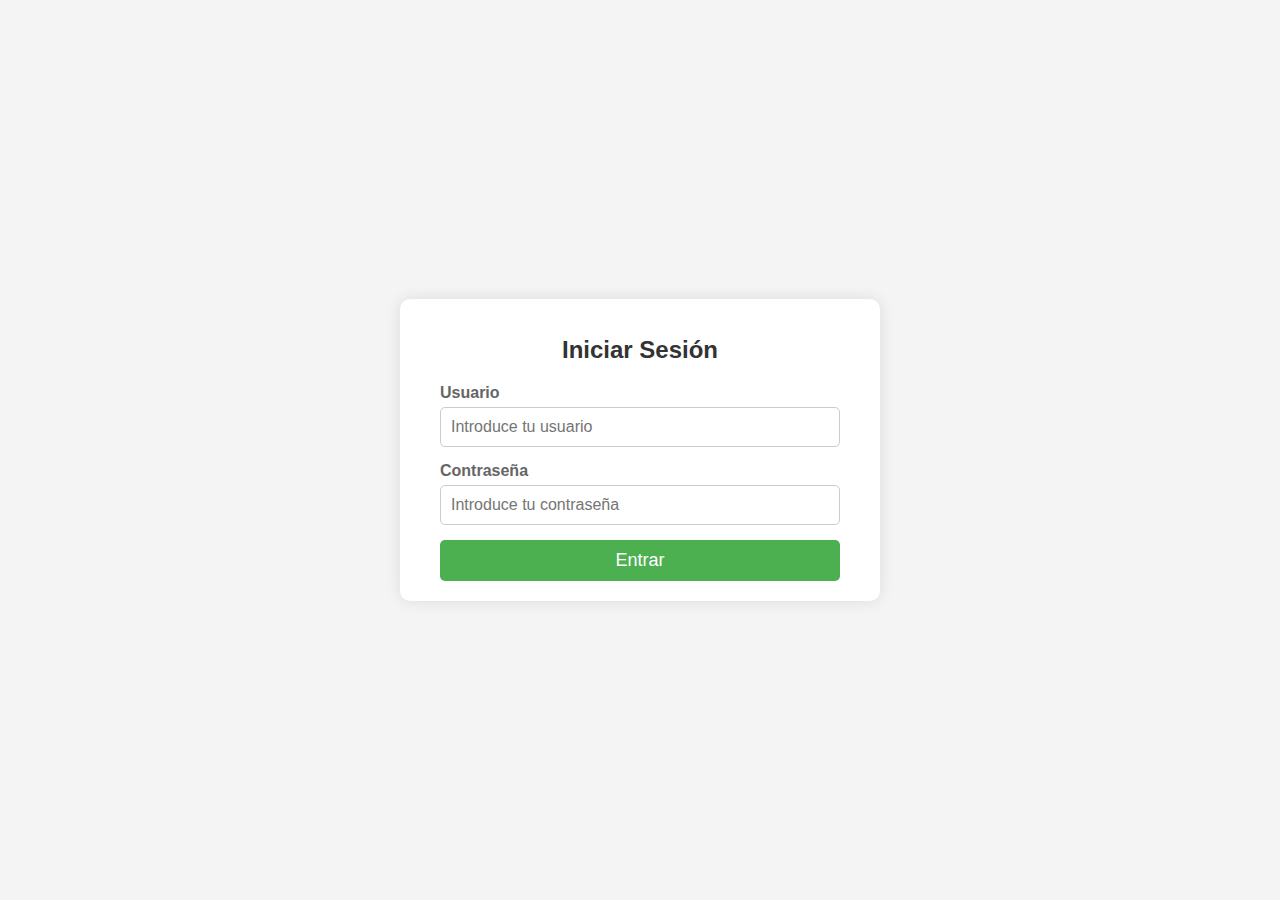
==== rutina.html @ 5ce33b52 "Primer Commit" ====
<!DOCTYPE html>
<html lang="es">
<head>
    <meta charset="UTF-8">
    <meta name="viewport" content="width=device-width, initial-scale=1.0">
    <link rel="stylesheet" href="css/styles.css">
    <script src="./js/rutina.js" type="module"></script>
    <title>Rutina de Gimnasio</title>
</head>
<body>
    <h1>Rutina de Gimnasio de <span id="nombreUsuario"></span></h1>
    <div id="ejerciciosContainer">
        <!-- Aquí se cargarán los ejercicios -->
    </div>
</body>
</html>
---- css/styles.css ----
/* Estilos generales */
body {
    font-family: Arial, sans-serif;
    background-color: #f4f4f4;
    margin: 0;
    display: flex;
    justify-content: center;
    align-items: center;
    height: 100vh;
}

/* Contenedor del formulario de login */
.login-container {
    background-color: #ffffff;
    padding: 20px 40px;
    border-radius: 10px;
    box-shadow: 0px 0px 15px rgba(0, 0, 0, 0.1);
    width: 100%;
    max-width: 400px;
    text-align: center;
}

/* Título del formulario */
.login-container h1 {
    margin-bottom: 20px;
    color: #333333;
    font-size: 24px;
}

/* Etiquetas de los campos */
.login-container label {
    display: block;
    margin-bottom: 5px;
    font-weight: bold;
    color: #666666;
    text-align: left;
}

/* Campos de entrada */
.login-container input[type="text"],
.login-container input[type="password"] {
    width: 100%;
    padding: 10px;
    margin-bottom: 15px;
    border: 1px solid #cccccc;
    border-radius: 5px;
    box-sizing: border-box;
    font-size: 16px;
}

/* Botón de enviar */
.login-container button {
    width: 100%;
    padding: 10px;
    background-color: #4CAF50;
    color: white;
    border: none;
    border-radius: 5px;
    font-size: 18px;
    cursor: pointer;
}

.login-container button:hover {
    background-color: #45a049;
}

/* Estilo para dispositivos móviles */
@media (max-width: 600px) {
    .login-container {
        padding: 15px 30px;
    }
}
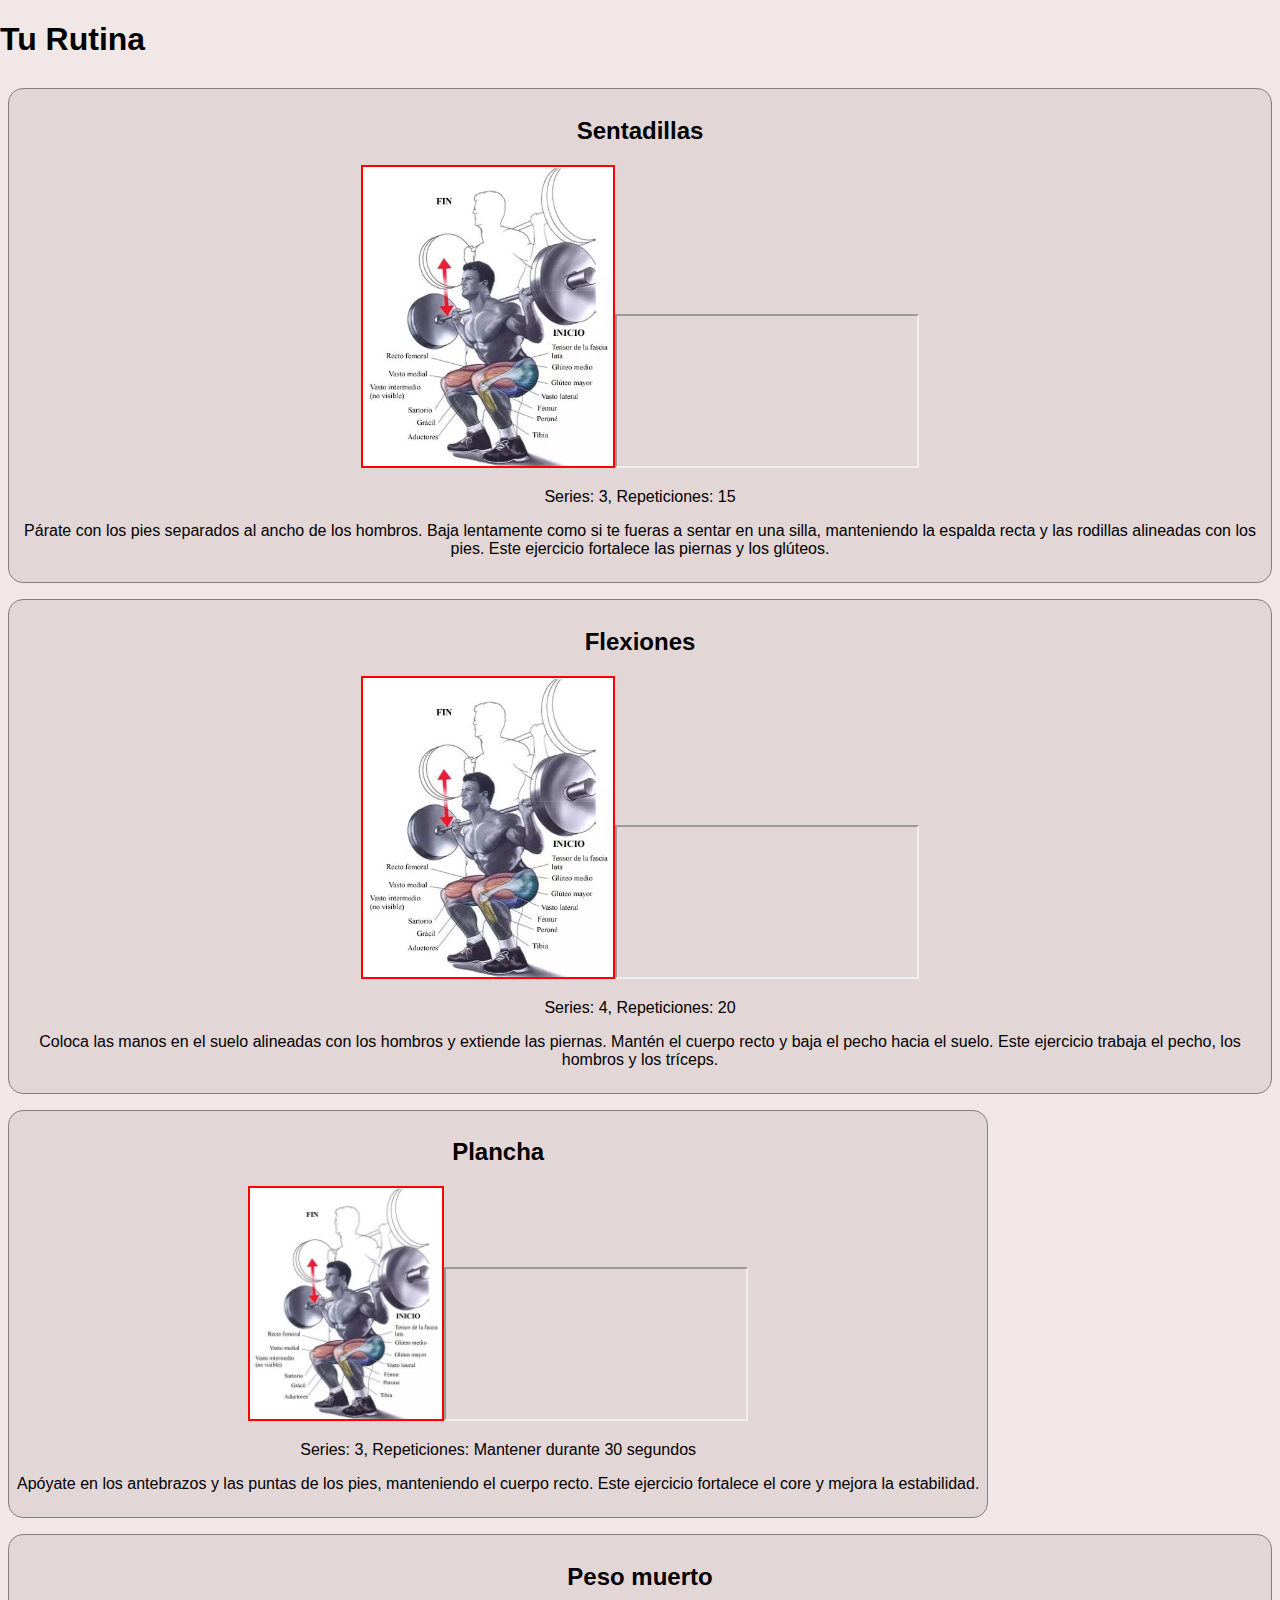
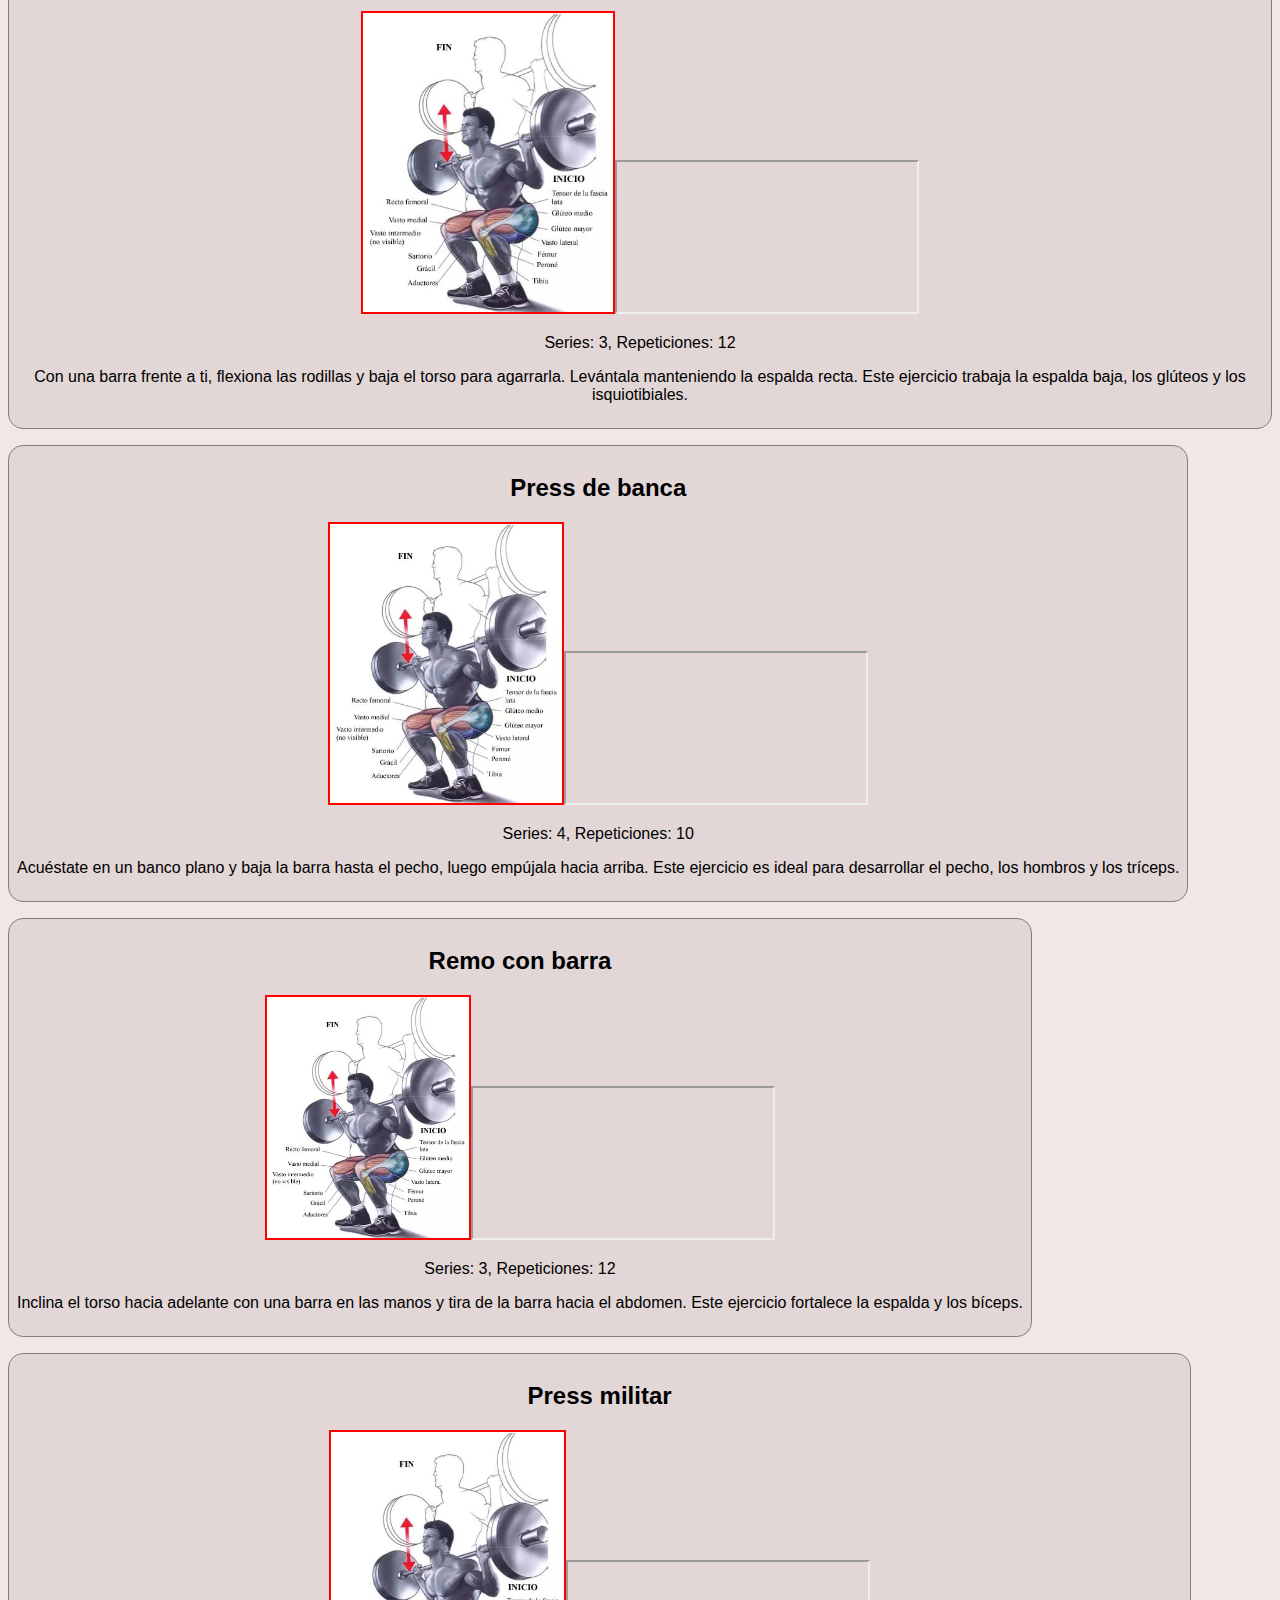
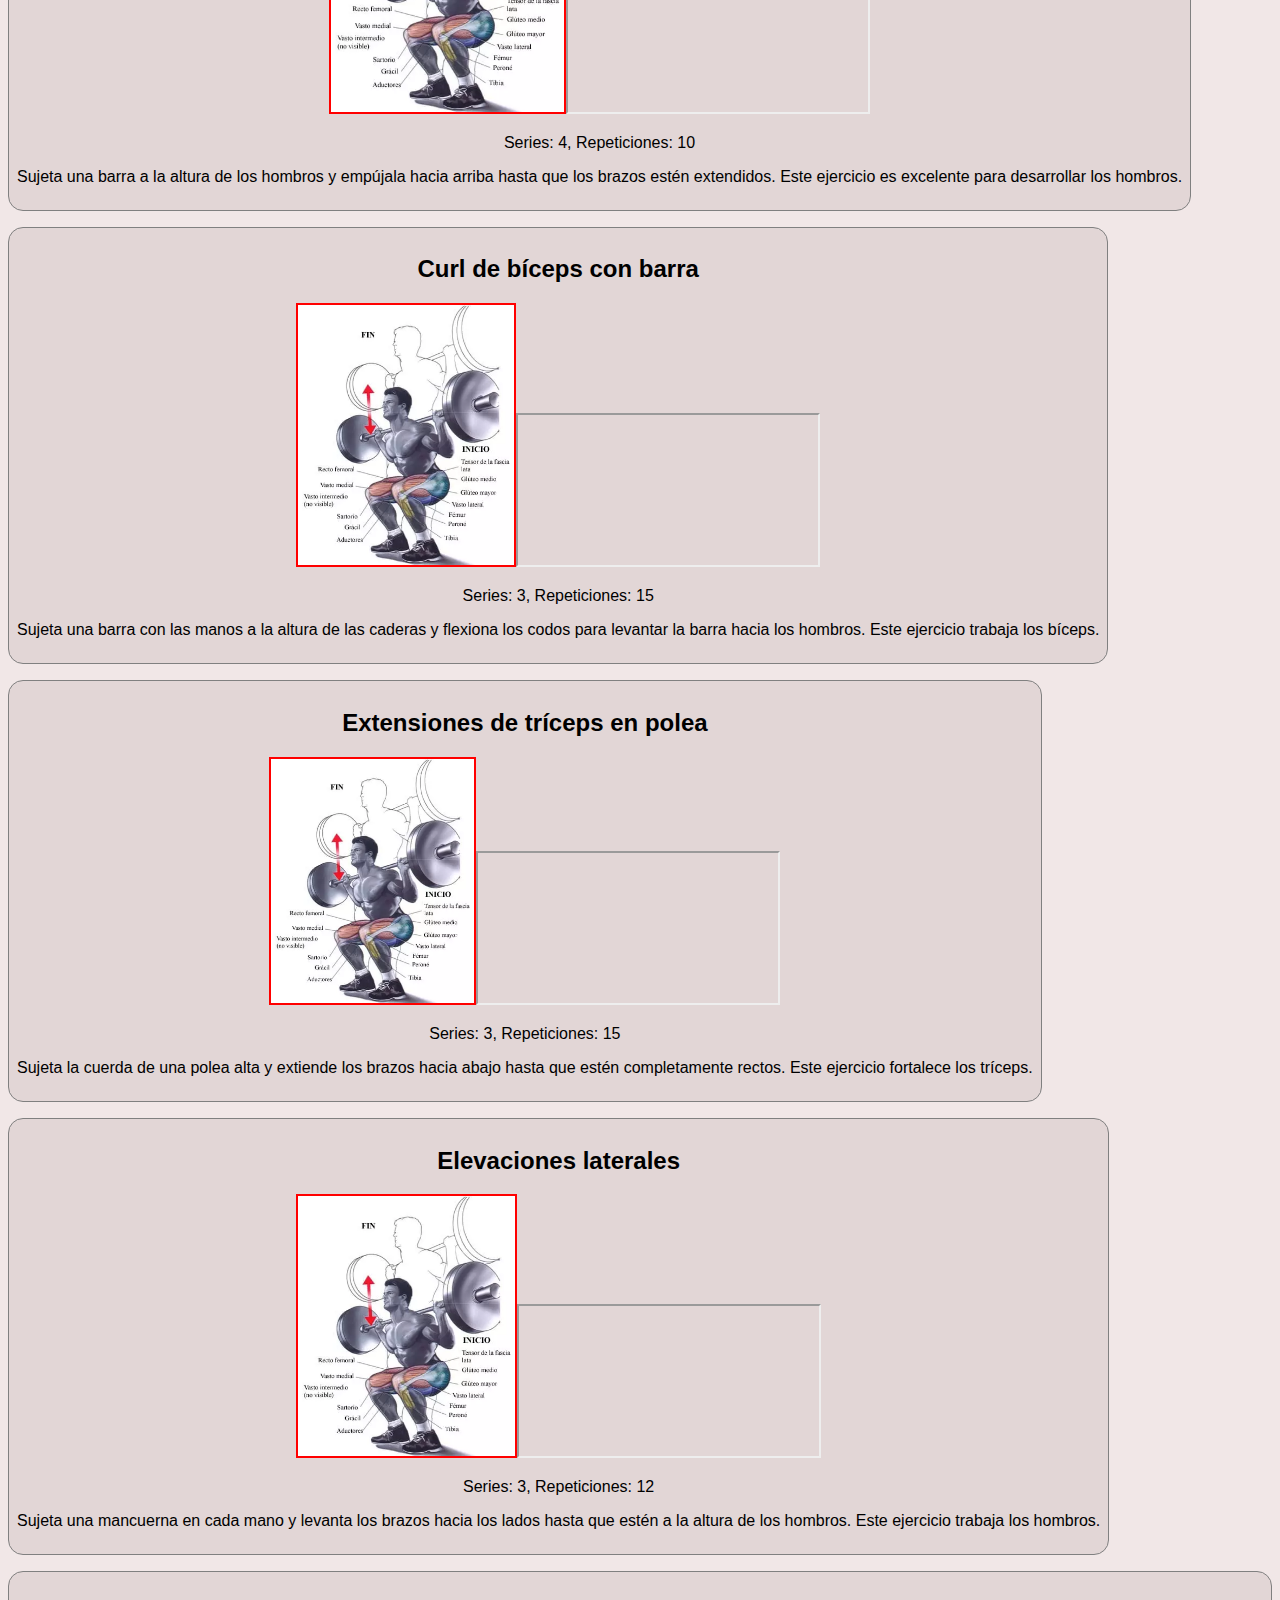
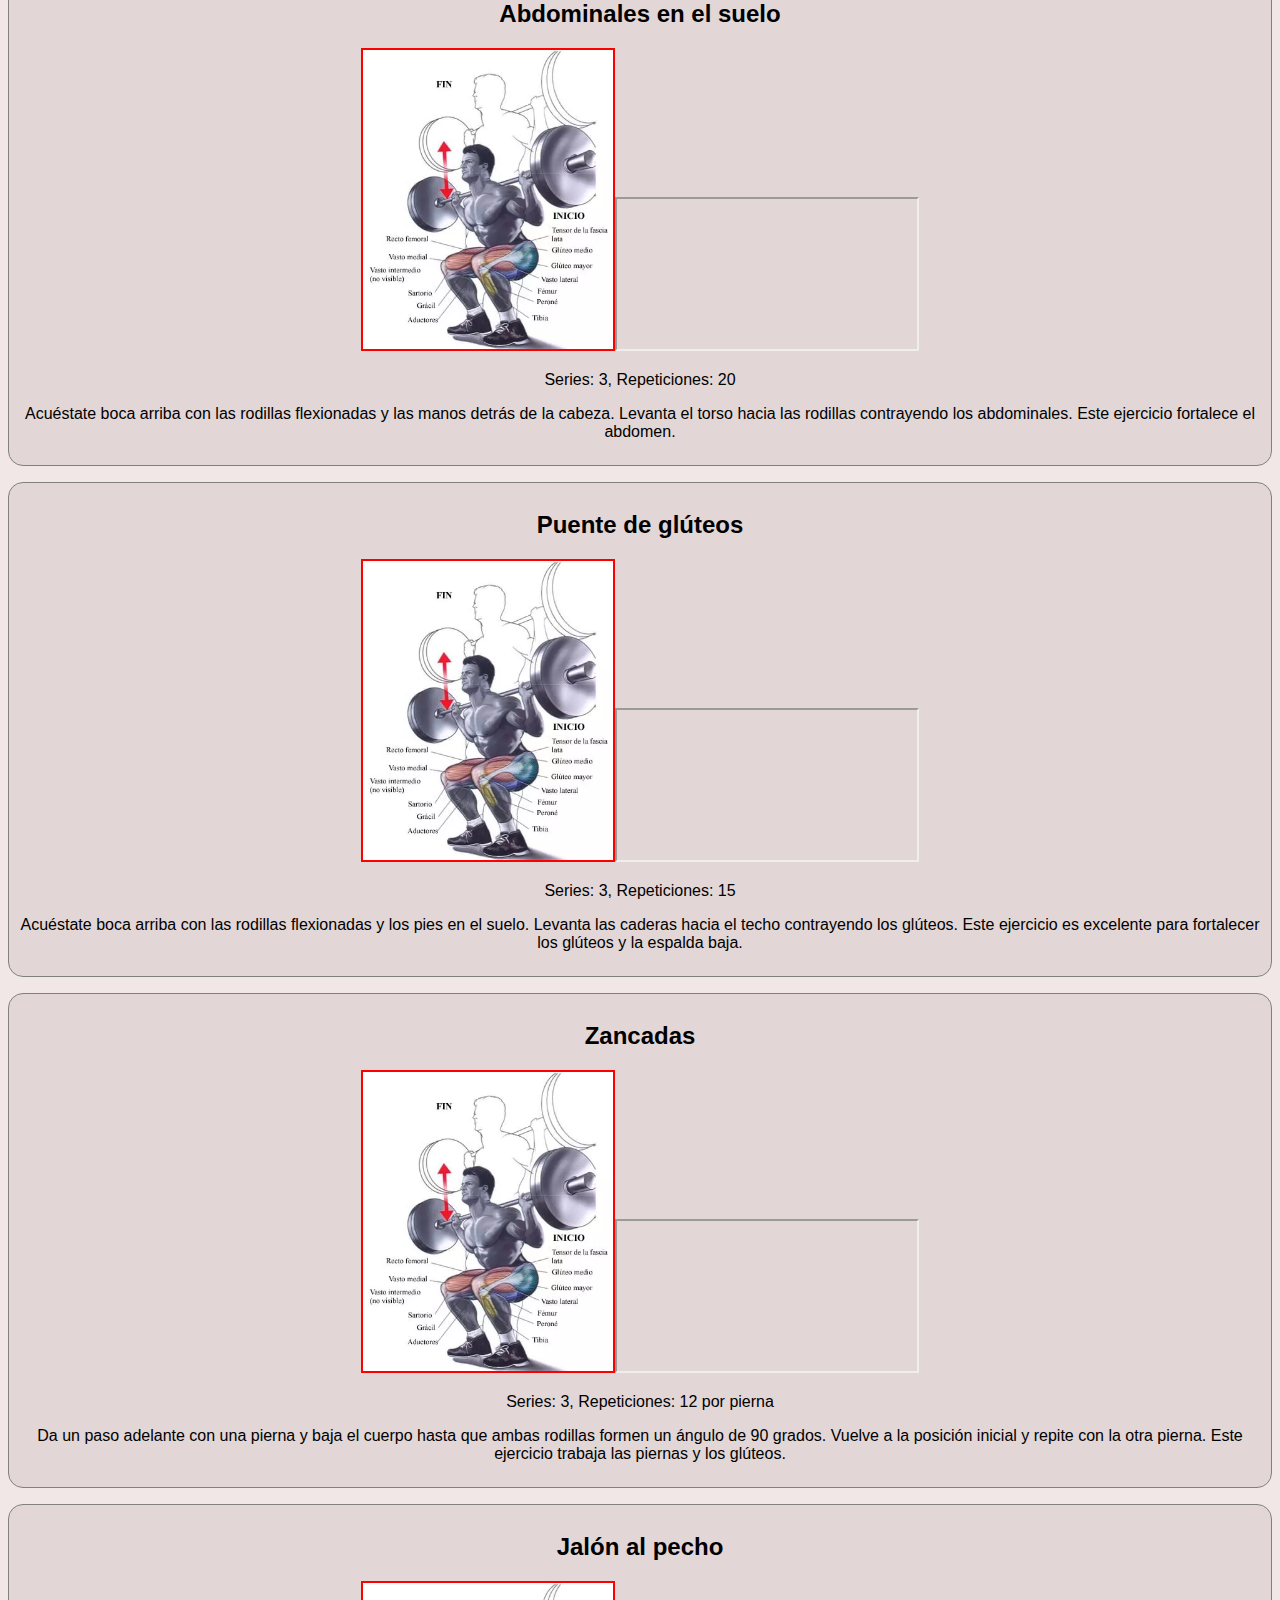
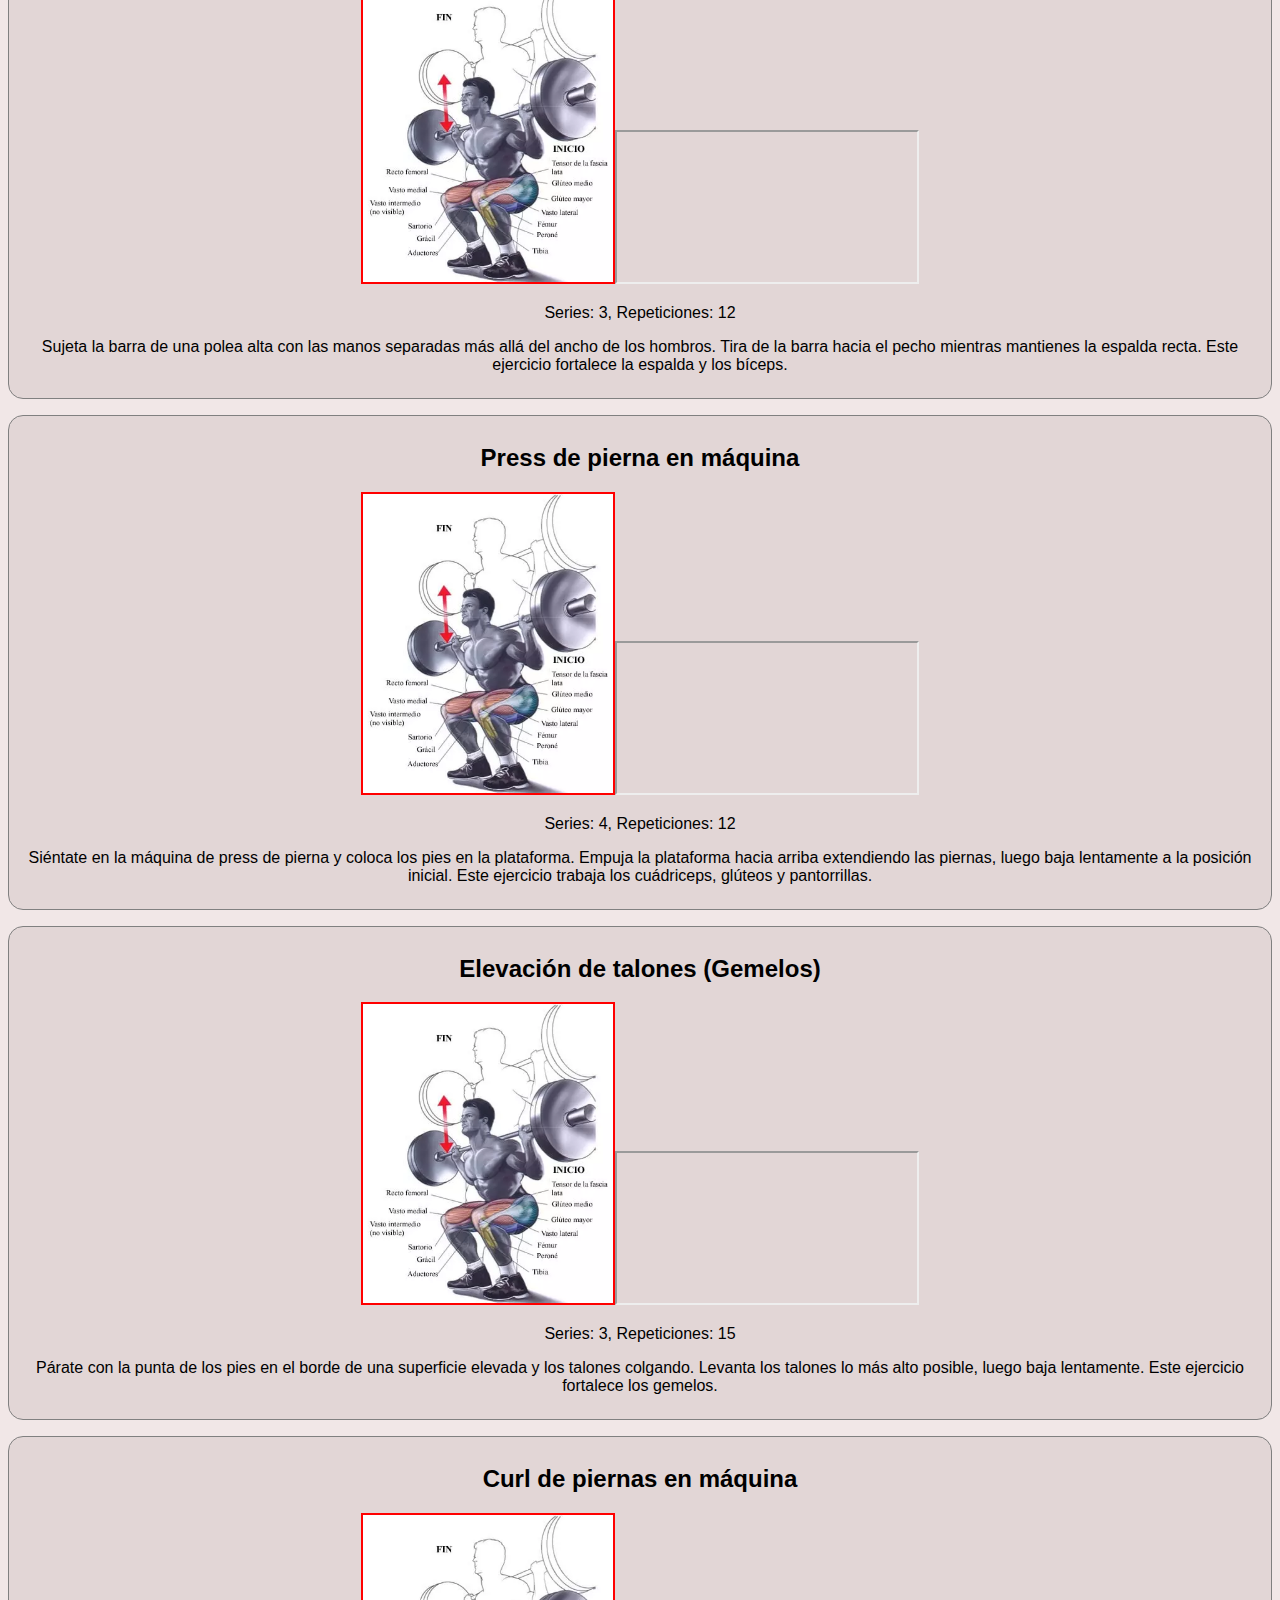
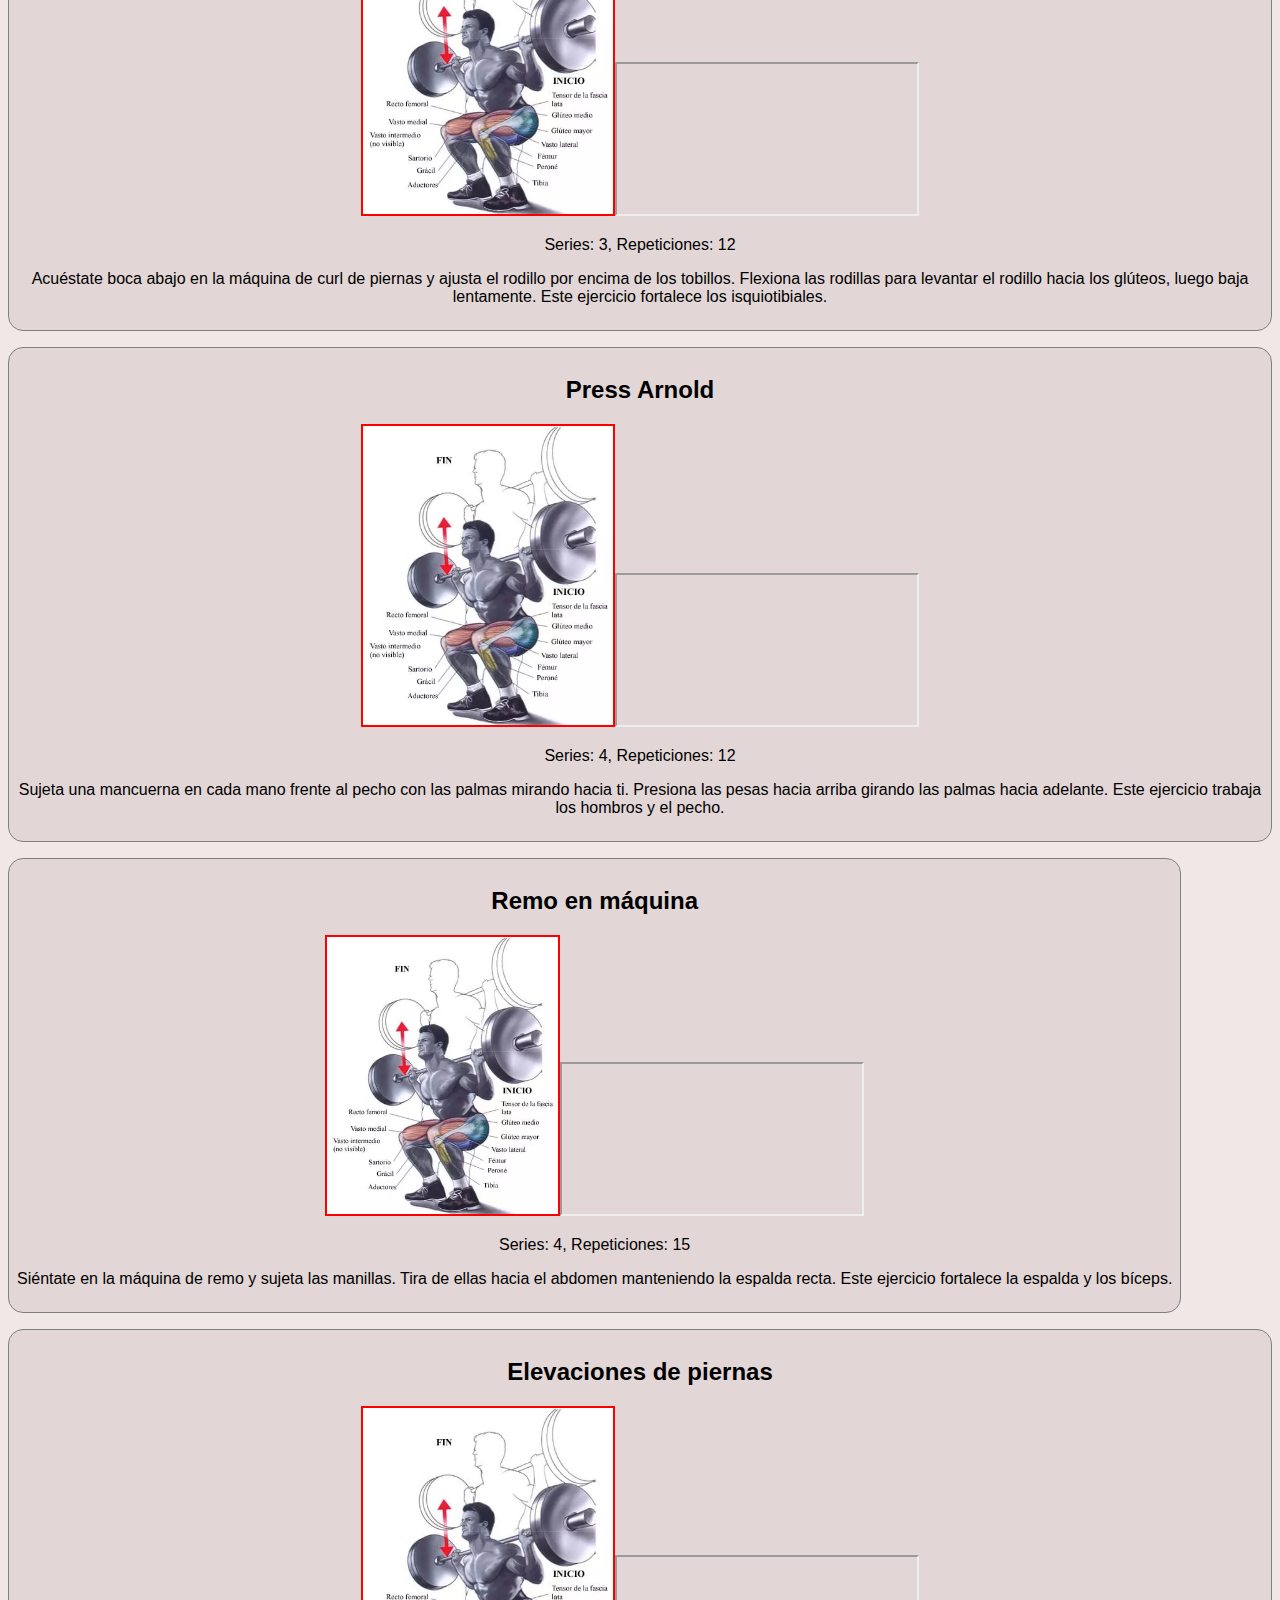
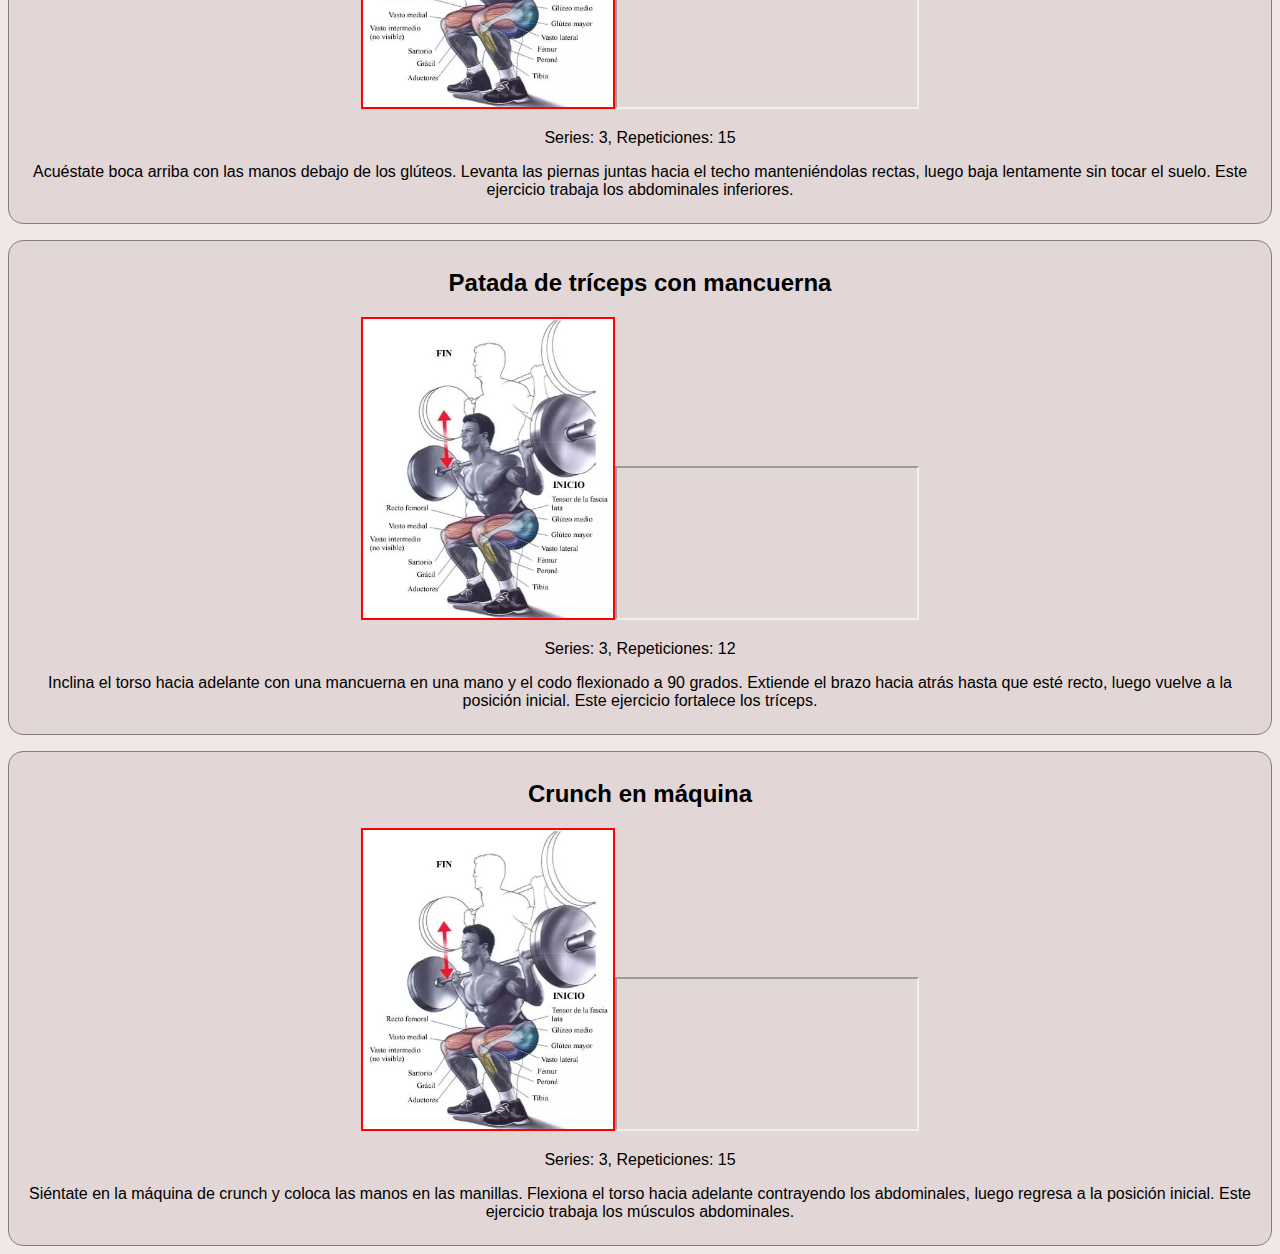
==== commit 9e79cef4: "corrigiendo las funciones async de las diferentes funciones" ====
--- a/rutina.html
+++ b/rutina.html
@@ -8,7 +8,9 @@
     <title>Rutina de Gimnasio</title>
 </head>
 <body>
-    <h1>Rutina de Gimnasio de <span id="nombreUsuario"></span></h1>
+    <div>
+        <h1>Tu Rutina</h1>
+    </div>
     <div id="ejerciciosContainer">
         <!-- Aquí se cargarán los ejercicios -->
     </div>
--- a/css/styles.css
+++ b/css/styles.css
@@ -1,12 +1,16 @@
 /* Estilos generales */
 body {
     font-family: Arial, sans-serif;
-    background-color: #f4f4f4;
+    background-color: #f1e6e6f8;
     margin: 0;
+    
+}
+.login-container{
     display: flex;
     justify-content: center;
     align-items: center;
     height: 100vh;
+
 }
 
 /* Contenedor del formulario de login */
@@ -70,3 +74,22 @@
         padding: 15px 30px;
     }
 }
+
+
+/*  Contenedor de los Ejercicios del Usuario  */
+
+.contenedor-ejercicio {
+    background-color: hsla(0, 15%, 81%, 0.533);
+    display: inline-block;
+    border-radius: 15px;
+    border: 1.5px solid grey;
+    padding: 0.5rem;
+    margin: 0.5rem;
+    text-align: center;
+
+    img {
+        width: 20%;
+        border: 2px solid red
+    }
+
+}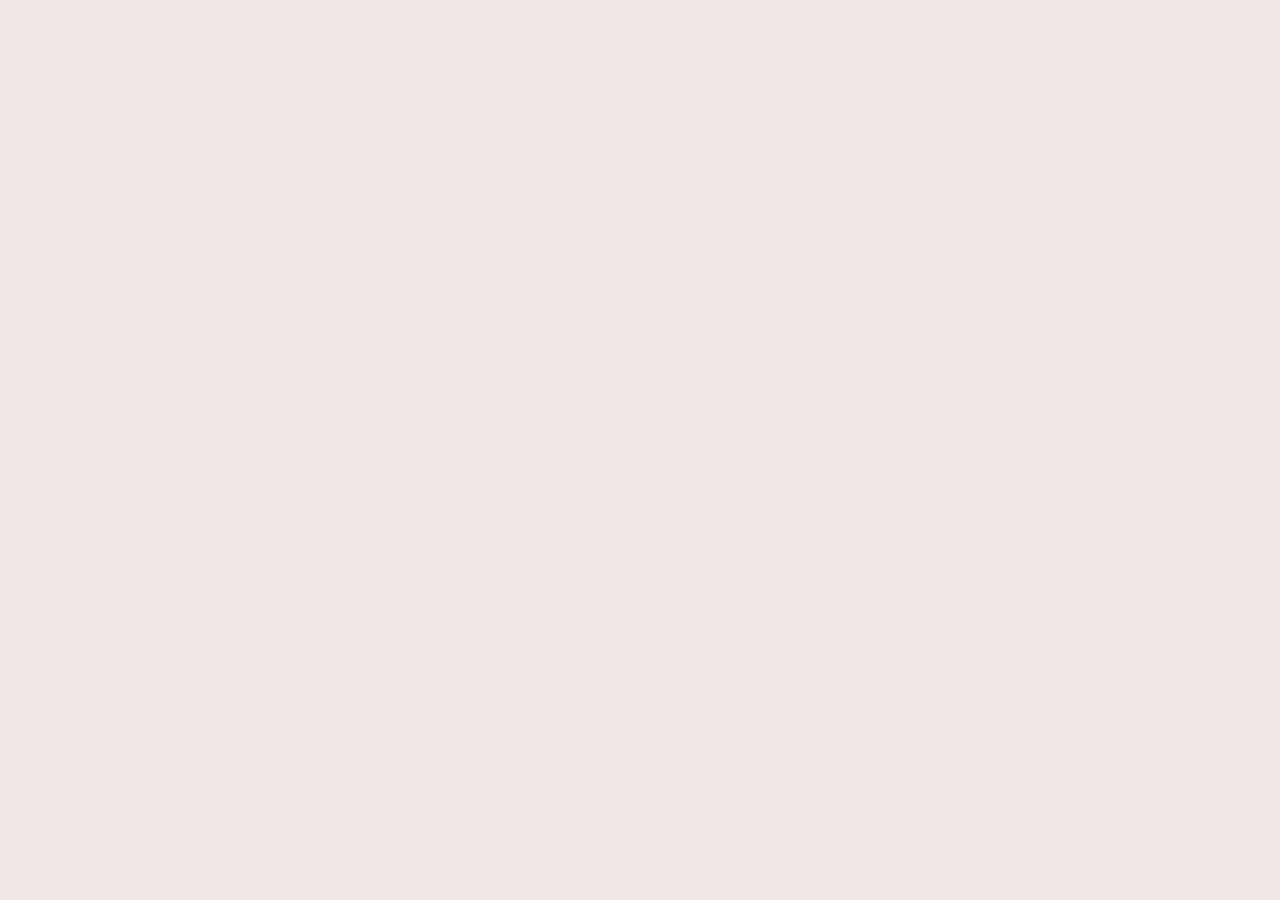
==== commit 69121d94: "terminada el funcionamiento de los js. faltaria mejorar el CSS" ====
--- a/rutina.html
+++ b/rutina.html
@@ -8,8 +8,8 @@
     <title>Rutina de Gimnasio</title>
 </head>
 <body>
-    <div>
-        <h1>Tu Rutina</h1>
+    <div id="titulo-rutina">
+        
     </div>
     <div id="ejerciciosContainer">
         <!-- Aquí se cargarán los ejercicios -->
--- a/css/styles.css
+++ b/css/styles.css
@@ -10,6 +10,7 @@
     justify-content: center;
     align-items: center;
     height: 100vh;
+    
 
 }
 
@@ -89,7 +90,13 @@
 
     img {
         width: 20%;
-        border: 2px solid red
+        border-radius: 10px;
+        padding-right: 1rem;
+        
+    }
+    iframe {
+        border-radius: 10px;
+        padding-left: 1rem;
     }
 
 }